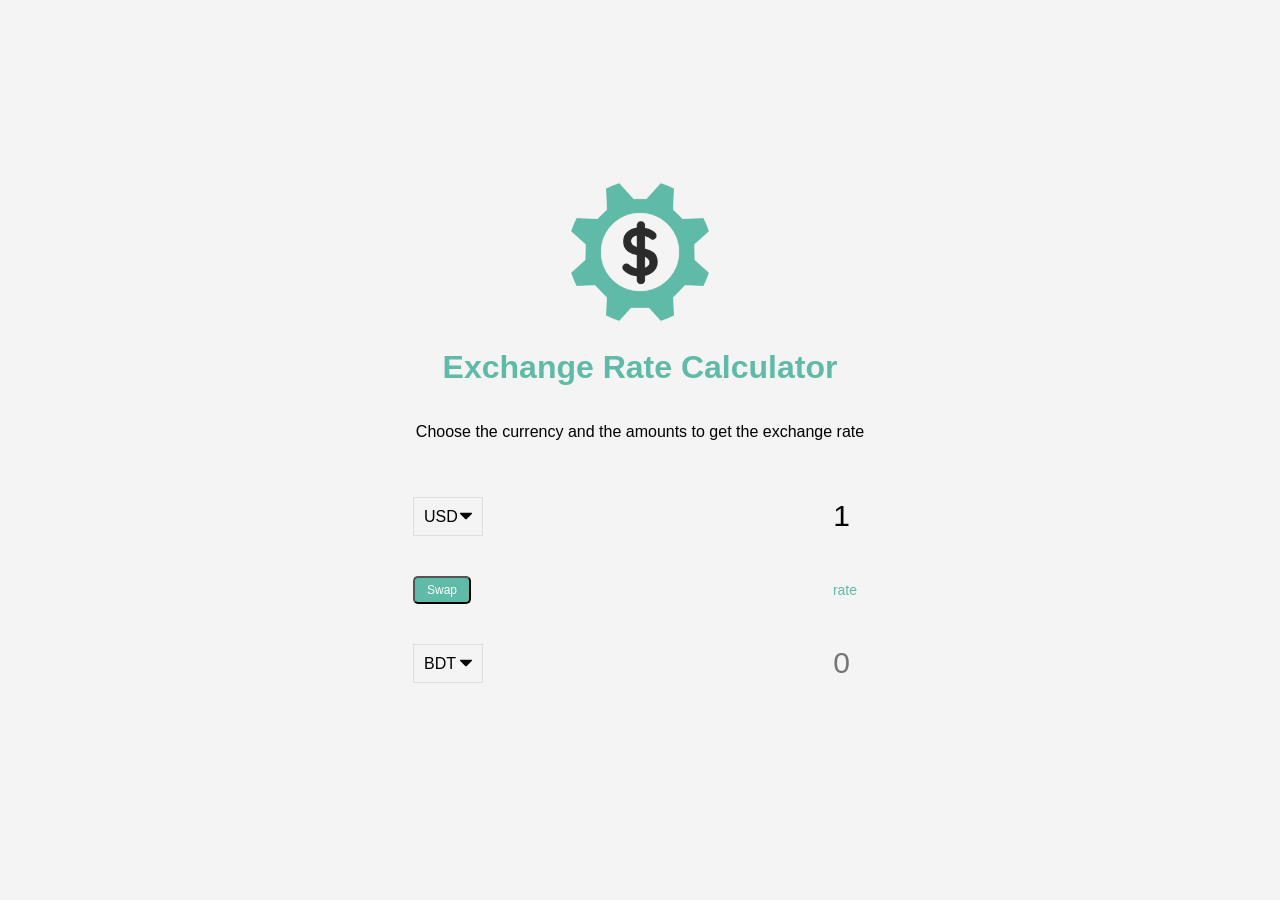
==== Week 01/03 Monday/index.html @ 6930b80c "Currency Exchange Project" ====
<!DOCTYPE html>
<html lang="en">
  <head>
    <meta charset="UTF-8" />
    <meta name="viewport" content="width=device-width, initial-scale=1.0" />
    <meta http-equiv="X-UA-Compatible" content="ie=edge" />
    <title>Exchange Rate Calculator</title>
    <link rel="stylesheet" href="style.css" />
  </head>
  <body>
    <img src="img/money.png" alt="" class="money-img" />
    <h1>Exchange Rate Calculator</h1>
    <p>Choose the currency and the amounts to get the exchange rate</p>

    <div class="container">
      <div class="currency">
        <select id="currency-one">
          <option value="AED">AED</option>
          <option value="ARS">ARS</option>
          <option value="AUD">AUD</option>
          <option value="BDT">BDT</option>
          <option value="BGN">BGN</option>
          <option value="BRL">BRL</option>
          <option value="BSD">BSD</option>
          <option value="CAD">CAD</option>
          <option value="CHF">CHF</option>
          <option value="CLP">CLP</option>
          <option value="CNY">CNY</option>
          <option value="COP">COP</option>
          <option value="CZK">CZK</option>
          <option value="DKK">DKK</option>
          <option value="DOP">DOP</option>
          <option value="EGP">EGP</option>
          <option value="EUR">EUR</option>
          <option value="FJD">FJD</option>
          <option value="GBP">GBP</option>
          <option value="GTQ">GTQ</option>
          <option value="HKD">HKD</option>
          <option value="HRK">HRK</option>
          <option value="HUF">HUF</option>
          <option value="IDR">IDR</option>
          <option value="ILS">ILS</option>
          <option value="INR">INR</option>
          <option value="ISK">ISK</option>
          <option value="JPY">JPY</option>
          <option value="KRW">KRW</option>
          <option value="KZT">KZT</option>
          <option value="MXN">MXN</option>
          <option value="MYR">MYR</option>
          <option value="NOK">NOK</option>
          <option value="NZD">NZD</option>
          <option value="PAB">PAB</option>
          <option value="PEN">PEN</option>
          <option value="PHP">PHP</option>
          <option value="PKR">PKR</option>
          <option value="PLN">PLN</option>
          <option value="PYG">PYG</option>
          <option value="RON">RON</option>
          <option value="RUB">RUB</option>
          <option value="SAR">SAR</option>
          <option value="SEK">SEK</option>
          <option value="SGD">SGD</option>
          <option value="THB">THB</option>
          <option value="TRY">TRY</option>
          <option value="TWD">TWD</option>
          <option value="UAH">UAH</option>
          <option value="USD" selected>USD</option>
          <option value="UYU">UYU</option>
          <option value="VND">VND</option>
          <option value="ZAR">ZAR</option>
        </select>
        <input
          type="number"
          id="amount-one"
          placeholder="0"
          value="1"
          min="1"
        />
      </div>

      <div class="swap-rate-container">
        <button class="btn" id="swap">Swap</button>
        <div class="rate" id="rate">rate</div>
      </div>

      <div class="currency">
        <select id="currency-two">
          <option value="AED">AED</option>
          <option value="ARS">ARS</option>
          <option value="AUD">AUD</option>
          <option value="BDT" selected>BDT</option>
          <option value="BGN">BGN</option>
          <option value="BRL">BRL</option>
          <option value="BSD">BSD</option>
          <option value="CAD">CAD</option>
          <option value="CHF">CHF</option>
          <option value="CLP">CLP</option>
          <option value="CNY">CNY</option>
          <option value="COP">COP</option>
          <option value="CZK">CZK</option>
          <option value="DKK">DKK</option>
          <option value="DOP">DOP</option>
          <option value="EGP">EGP</option>
          <option value="EUR">EUR</option>
          <option value="FJD">FJD</option>
          <option value="GBP">GBP</option>
          <option value="GTQ">GTQ</option>
          <option value="HKD">HKD</option>
          <option value="HRK">HRK</option>
          <option value="HUF">HUF</option>
          <option value="IDR">IDR</option>
          <option value="ILS">ILS</option>
          <option value="INR">INR</option>
          <option value="ISK">ISK</option>
          <option value="JPY">JPY</option>
          <option value="KRW">KRW</option>
          <option value="KZT">KZT</option>
          <option value="MXN">MXN</option>
          <option value="MYR">MYR</option>
          <option value="NOK">NOK</option>
          <option value="NZD">NZD</option>
          <option value="PAB">PAB</option>
          <option value="PEN">PEN</option>
          <option value="PHP">PHP</option>
          <option value="PKR">PKR</option>
          <option value="PLN">PLN</option>
          <option value="PYG">PYG</option>
          <option value="RON">RON</option>
          <option value="RUB">RUB</option>
          <option value="SAR">SAR</option>
          <option value="SEK">SEK</option>
          <option value="SGD">SGD</option>
          <option value="THB">THB</option>
          <option value="TRY">TRY</option>
          <option value="TWD">TWD</option>
          <option value="UAH">UAH</option>
          <option value="USD">USD</option>
          <option value="UYU">UYU</option>
          <option value="VND">VND</option>
          <option value="ZAR">ZAR</option>
        </select>
        <input type="number" id="amount-two" placeholder="0" min="0" disabled />
      </div>
    </div>

    <script src="script.js"></script>
  </body>
</html>
---- Week 01/03 Monday/style.css ----
:root {
  --primary-color: #5fbaa7;
}

* {
  box-sizing: border-box;
}

body {
  background-color: #f4f4f4;
  font-family: Arial, Helvetica, sans-serif;
  display: flex;
  flex-direction: column;
  align-items: center;
  justify-content: center;
  height: 100vh;
  margin: 0;
  padding: 20px;
}

h1 {
  color: var(--primary-color);
}

p {
  text-align: center;
}

.btn {
  color: #fff;
  background: var(--primary-color);
  cursor: pointer;
  border-radius: 5px;
  font-size: 12px;
  padding: 5px 12px;
}

.money-img {
  width: 150px;
}

.currency {
  padding: 40px 0;
  display: flex;
  align-items: center;
  justify-content: space-between;
}

.currency select {
  padding: 10px 20px 10px 10px;
  -moz-appearance: none;
  -webkit-appearance: none;
  appearance: none;
  border: 1px solid #dedede;
  font-size: 16px;
  background: transparent;
  background-image: url('data:image/svg+xml;charset=US-ASCII,%3Csvg%20xmlns%3D%22http%3A%2F%2Fwww.w3.org%2F2000%2Fsvg%22%20width%3D%22292.4%22%20height%3D%22292.4%22%3E%3Cpath%20fill%3D%22%20000002%22%20d%3D%22M287%2069.4a17.6%2017.6%200%200%200-13-5.4H18.4c-5%200-9.3%201.8-12.9%205.4A17.6%2017.6%200%200%200%200%2082.2c0%205%201.8%209.3%205.4%2012.9l128%20127.9c3.6%203.6%207.8%205.4%2012.8%205.4s9.2-1.8%2012.8-5.4L287%2095c3.5-3.5%205.4-7.8%205.4-12.8%200-5-1.9-9.2-5.5-12.8z%22%2F%3E%3C%2Fsvg%3E');
  background-position: right 10px top 50%, 0, 0;
  background-size: 12px auto, 100%;
  background-repeat: no-repeat;
}

.currency input {
  border: 0;
  background: transparent;
  font-size: 30px;
  text-align: right;
}

.swap-rate-container {
  display: flex;
  align-items: center;
  justify-content: space-between;
}

.rate {
  color: var(--primary-color);
  font-size: 14px;
  padding: 0 10px;
}

select:focus,
input:focus,
button:focus {
  outline: 0;
}

@media (max-width: 600px) {
  .currency input {
    width: 200px;
  }
}
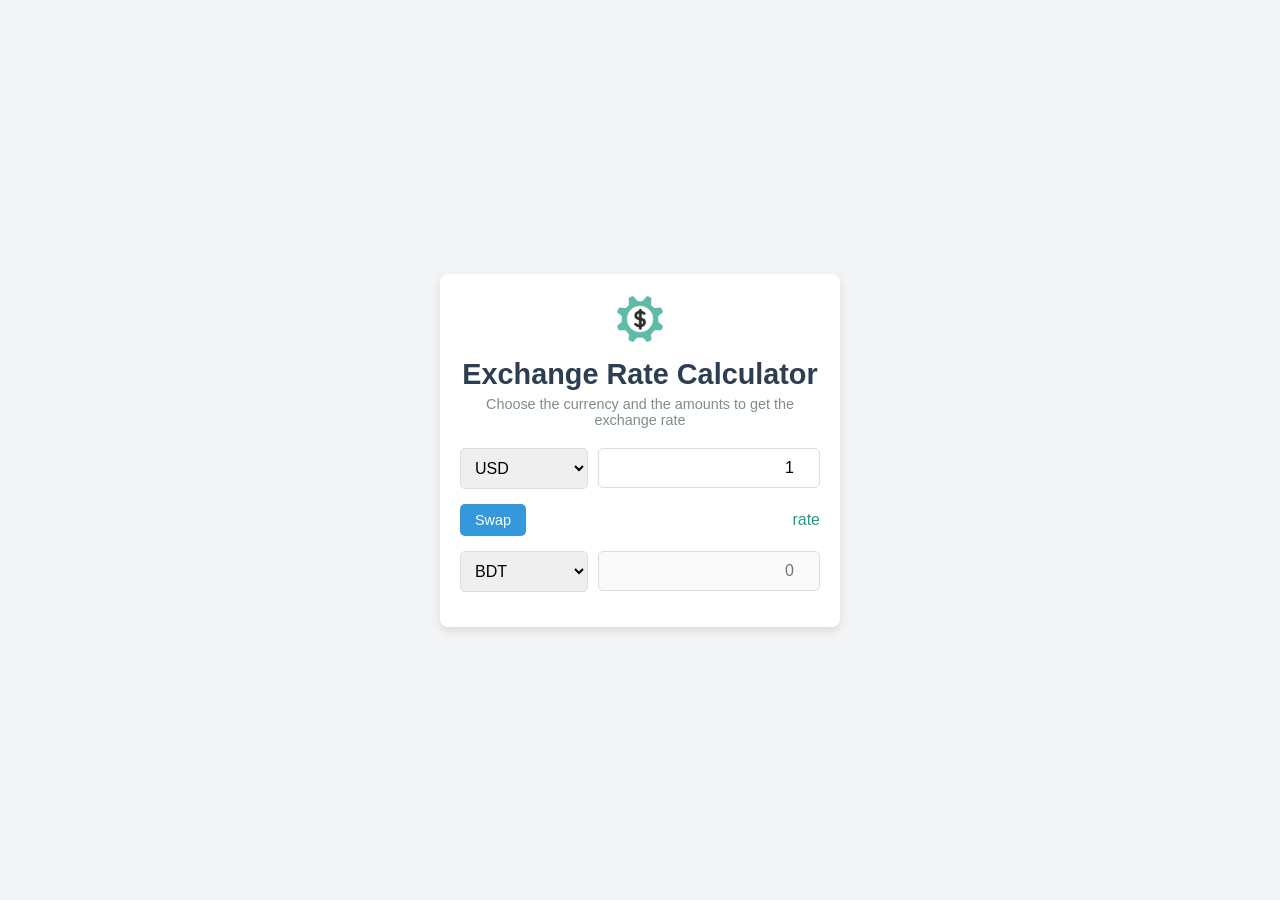
==== commit 8fa87ad0: "Style" ====
--- a/Week 01/03 Monday/index.html
+++ b/Week 01/03 Monday/index.html
@@ -8,11 +8,11 @@
     <link rel="stylesheet" href="style.css" />
   </head>
   <body>
-    <img src="img/money.png" alt="" class="money-img" />
-    <h1>Exchange Rate Calculator</h1>
-    <p>Choose the currency and the amounts to get the exchange rate</p>
+    <div class="container">
+      <img src="img/money.png" alt="" class="money-img" />
+      <h1>Exchange Rate Calculator</h1>
+      <p>Choose the currency and the amounts to get the exchange rate</p>
 
-    <div class="container">
       <div class="currency">
         <select id="currency-one">
           <option value="AED">AED</option>
--- a/Week 01/03 Monday/style.css
+++ b/Week 01/03 Monday/style.css
@@ -1,92 +1,118 @@
-:root {
-  --primary-color: #5fbaa7;
-}
-
-* {
+/* Reset basic styling */
+*,
+*::before,
+*::after {
   box-sizing: border-box;
+  margin: 0;
+  padding: 0;
 }
 
 body {
-  background-color: #f4f4f4;
-  font-family: Arial, Helvetica, sans-serif;
+  font-family: Arial, sans-serif;
+  background-color: #f3f4f6;
+  color: #333;
   display: flex;
   flex-direction: column;
   align-items: center;
   justify-content: center;
-  height: 100vh;
-  margin: 0;
-  padding: 20px;
+  min-height: 100vh;
 }
 
+.container {
+  width: 100%;
+  max-width: 400px;
+  background-color: #fff;
+  border-radius: 8px;
+  box-shadow: 0 4px 10px rgba(0, 0, 0, 0.1);
+  padding: 20px;
+  text-align: center; /* Center-align text */
+}
+
+/* Image styling inside the container */
+.money-img {
+  width: 50px;
+  height: auto;
+  margin-bottom: 10px;
+}
+
+/* Title and description */
 h1 {
-  color: var(--primary-color);
+  font-size: 1.8em;
+  margin-bottom: 5px;
+  color: #2c3e50;
 }
 
 p {
-  text-align: center;
+  font-size: 0.9em;
+  color: #7f8c8d;
+  margin-bottom: 20px;
 }
 
-.btn {
-  color: #fff;
-  background: var(--primary-color);
-  cursor: pointer;
-  border-radius: 5px;
-  font-size: 12px;
-  padding: 5px 12px;
+/* Currency selectors and inputs */
+.currency {
+  display: flex;
+  align-items: center;
+  gap: 10px;
+  margin-bottom: 15px;
 }
 
-.money-img {
-  width: 150px;
-}
-
-.currency {
-  padding: 40px 0;
-  display: flex;
-  align-items: center;
-  justify-content: space-between;
-}
-
-.currency select {
-  padding: 10px 20px 10px 10px;
-  -moz-appearance: none;
-  -webkit-appearance: none;
-  appearance: none;
-  border: 1px solid #dedede;
-  font-size: 16px;
-  background: transparent;
-  background-image: url('data:image/svg+xml;charset=US-ASCII,%3Csvg%20xmlns%3D%22http%3A%2F%2Fwww.w3.org%2F2000%2Fsvg%22%20width%3D%22292.4%22%20height%3D%22292.4%22%3E%3Cpath%20fill%3D%22%20000002%22%20d%3D%22M287%2069.4a17.6%2017.6%200%200%200-13-5.4H18.4c-5%200-9.3%201.8-12.9%205.4A17.6%2017.6%200%200%200%200%2082.2c0%205%201.8%209.3%205.4%2012.9l128%20127.9c3.6%203.6%207.8%205.4%2012.8%205.4s9.2-1.8%2012.8-5.4L287%2095c3.5-3.5%205.4-7.8%205.4-12.8%200-5-1.9-9.2-5.5-12.8z%22%2F%3E%3C%2Fsvg%3E');
-  background-position: right 10px top 50%, 0, 0;
-  background-size: 12px auto, 100%;
-  background-repeat: no-repeat;
+.currency select,
+.currency input {
+  flex: 1;
+  padding: 10px;
+  font-size: 1em;
+  border: 1px solid #ddd;
+  border-radius: 5px;
 }
 
 .currency input {
-  border: 0;
-  background: transparent;
-  font-size: 30px;
   text-align: right;
 }
 
+/* Swap and rate display */
 .swap-rate-container {
   display: flex;
   align-items: center;
   justify-content: space-between;
+  margin-bottom: 15px;
+}
+
+.btn {
+  padding: 8px 15px;
+  background-color: #3498db;
+  color: #fff;
+  font-size: 0.9em;
+  border: none;
+  border-radius: 5px;
+  cursor: pointer;
+  transition: background-color 0.3s;
+}
+
+.btn:hover {
+  background-color: #2980b9;
 }
 
 .rate {
-  color: var(--primary-color);
-  font-size: 14px;
-  padding: 0 10px;
+  font-size: 1em;
+  color: #16a085;
 }
 
-select:focus,
-input:focus,
-button:focus {
-  outline: 0;
-}
+/* Responsive styling */
+@media (max-width: 400px) {
+  h1 {
+    font-size: 1.5em;
+  }
 
-@media (max-width: 600px) {
+  p {
+    font-size: 0.85em;
+  }
+
+  .currency select,
   .currency input {
-    width: 200px;
+    font-size: 0.9em;
+  }
+
+  .btn {
+    font-size: 0.8em;
   }
 }
